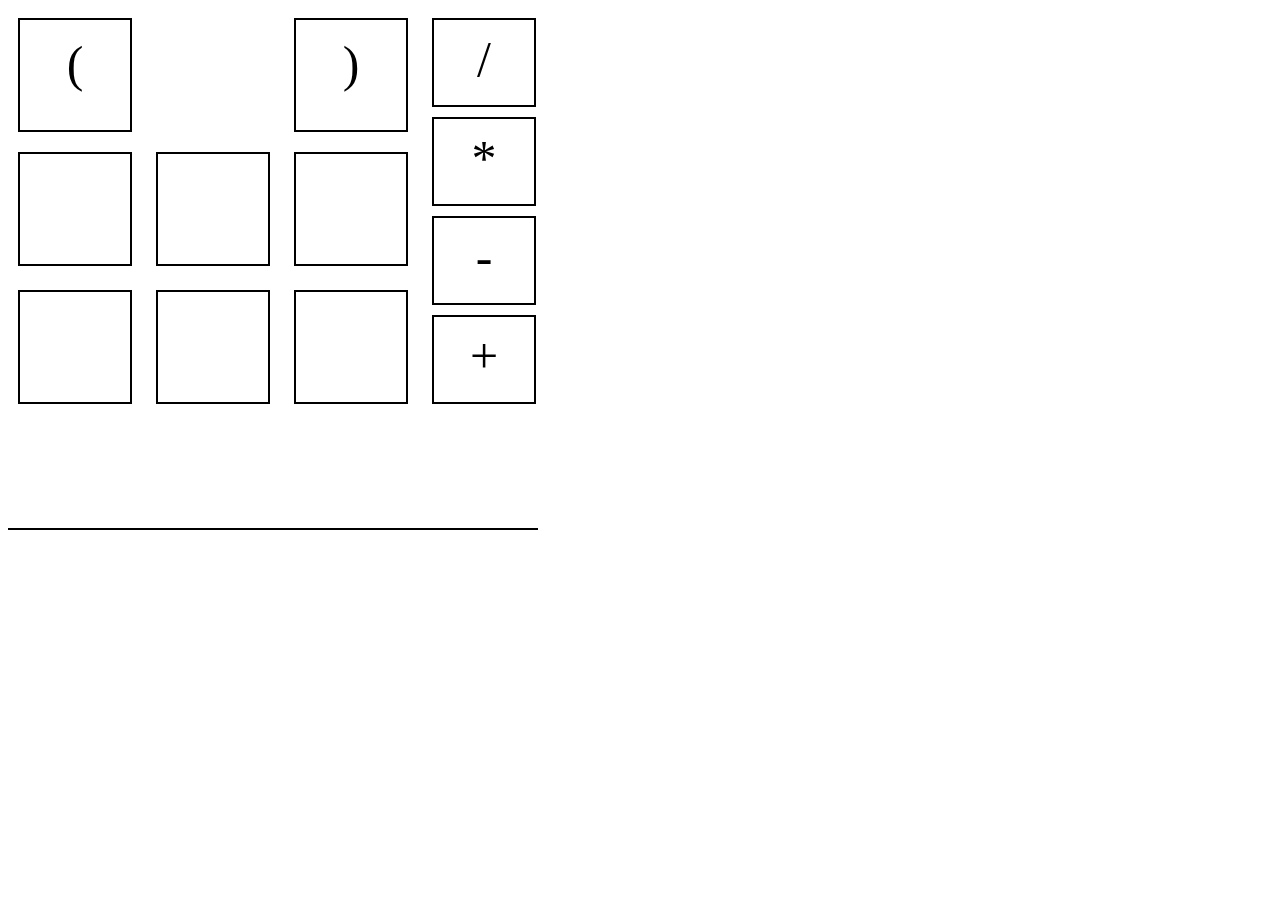
==== index.html @ 4006a00b "deleted example" ====
<!DOCTYPE html>
<html>
    <head>
        <link rel="stylesheet" href="index.css">
    </head>
    <body>
        <div id="dashboard">
            <div id="main">
                <div class="card" id="left_paren">(</div>
                <div class="card" id="right_paren">)</div>
                <br/>
                <div class="card" id="first"></div>
                <div class="card" id="second"></div>
                <div class="card" id="third"></div>
                <br/>
                <div class="card" id="fourth"></div>
                <div class="card" id="fifth"></div>
                <div class="card" id="sixth"></div>
                <br/>
            </div>
            <div id="operators">
                <div class="card" id="division">/</div>
                <div class="card" id="multiplication">*</div>
                <div class="card" id="subtraction">-</div>
                <div class="card" id="addition">+</div>
            </div>
            <div id="input">
                
            </div>
        </div>
    </body>
</html>
---- index.css ----
.card {
    display: inline-block;
    width: 80px;
    height: 80px;
    font-size: 50px;
    border: 2px solid black;
    padding: 15px;
    text-align: center;
    margin: 10px;
}

#main {
    display: inline-block;
}

#operators {
    display: inline-block;
    vertical-align: top;
}

#operators .card {
    display: block;
    vertical-align: middle;
    height: 65px;
    padding: 10px;
}

#right_paren {
    position: relative;
    left: 138px;
}

#input {
    width: 530px;
    margin-top: 50px;
    height: 60px;
    border-bottom: 2px solid black;
}
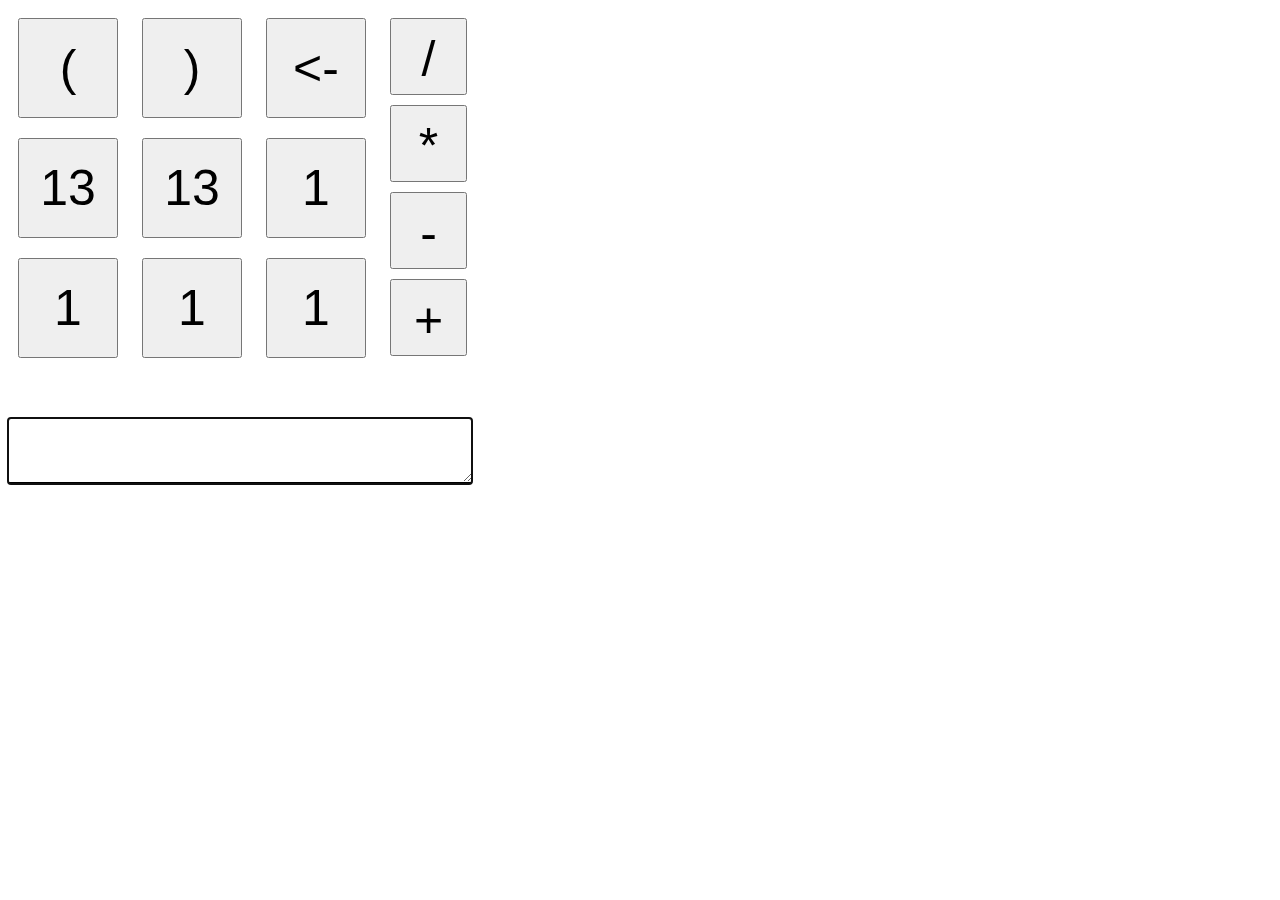
==== commit 291b669b: "added clicking input for front-end" ====
--- a/index.html
+++ b/index.html
@@ -6,27 +6,31 @@
     <body>
         <div id="dashboard">
             <div id="main">
-                <div class="card" id="left_paren">(</div>
-                <div class="card" id="right_paren">)</div>
+                <button class="card" id="left_paren">(</button>
+                <button class="card" id="right_paren">)</button>
+                <button class="card" id="backspace"><-</button>
                 <br/>
-                <div class="card" id="first"></div>
-                <div class="card" id="second"></div>
-                <div class="card" id="third"></div>
+                <button class="card" id="first">13</button>
+                <button class="card" id="second">13</button>
+                <button class="card" id="third">1</button>
                 <br/>
-                <div class="card" id="fourth"></div>
-                <div class="card" id="fifth"></div>
-                <div class="card" id="sixth"></div>
+                <button class="card" id="fourth">1</button>
+                <button class="card" id="fifth">1</button>
+                <button class="card" id="sixth">1</button>
                 <br/>
             </div>
             <div id="operators">
-                <div class="card" id="division">/</div>
-                <div class="card" id="multiplication">*</div>
-                <div class="card" id="subtraction">-</div>
-                <div class="card" id="addition">+</div>
+                <button class="card" id="division">/</button>
+                <button class="card" id="multiplication">*</button>
+                <button class="card" id="subtraction">-</button>
+                <button class="card" id="addition">+</button>
             </div>
-            <div id="input">
-                
-            </div>
+            <textarea id="input" autofocus></textarea>
         </div>
+        <script src="http://code.jquery.com/jquery-2.0.3.min.js"></script>
+        <script>
+            window.jQuery || document.write('<script src="vendor/jquery-1.10.2.min.js"><\/script>')
+        </script>
+        <script src="index.js"></script>
     </body>
 </html>
--- a/index.css
+++ b/index.css
@@ -1,9 +1,8 @@
 .card {
     display: inline-block;
-    width: 80px;
-    height: 80px;
+    width: 100px;
+    height: 100px;
     font-size: 50px;
-    border: 2px solid black;
     padding: 15px;
     text-align: center;
     margin: 10px;
@@ -21,18 +20,20 @@
 #operators .card {
     display: block;
     vertical-align: middle;
-    height: 65px;
+    height: 77px;
+    width: 77px;
     padding: 10px;
-}
-
-#right_paren {
-    position: relative;
-    left: 138px;
+    margin: 10px;
 }
 
 #input {
-    width: 530px;
+    display: block;
+    width: 460px;
     margin-top: 50px;
     height: 60px;
+    font-size: 50px;
+    border-top: none;
+    border-left: none;
+    border-right: none;
     border-bottom: 2px solid black;
-}+}
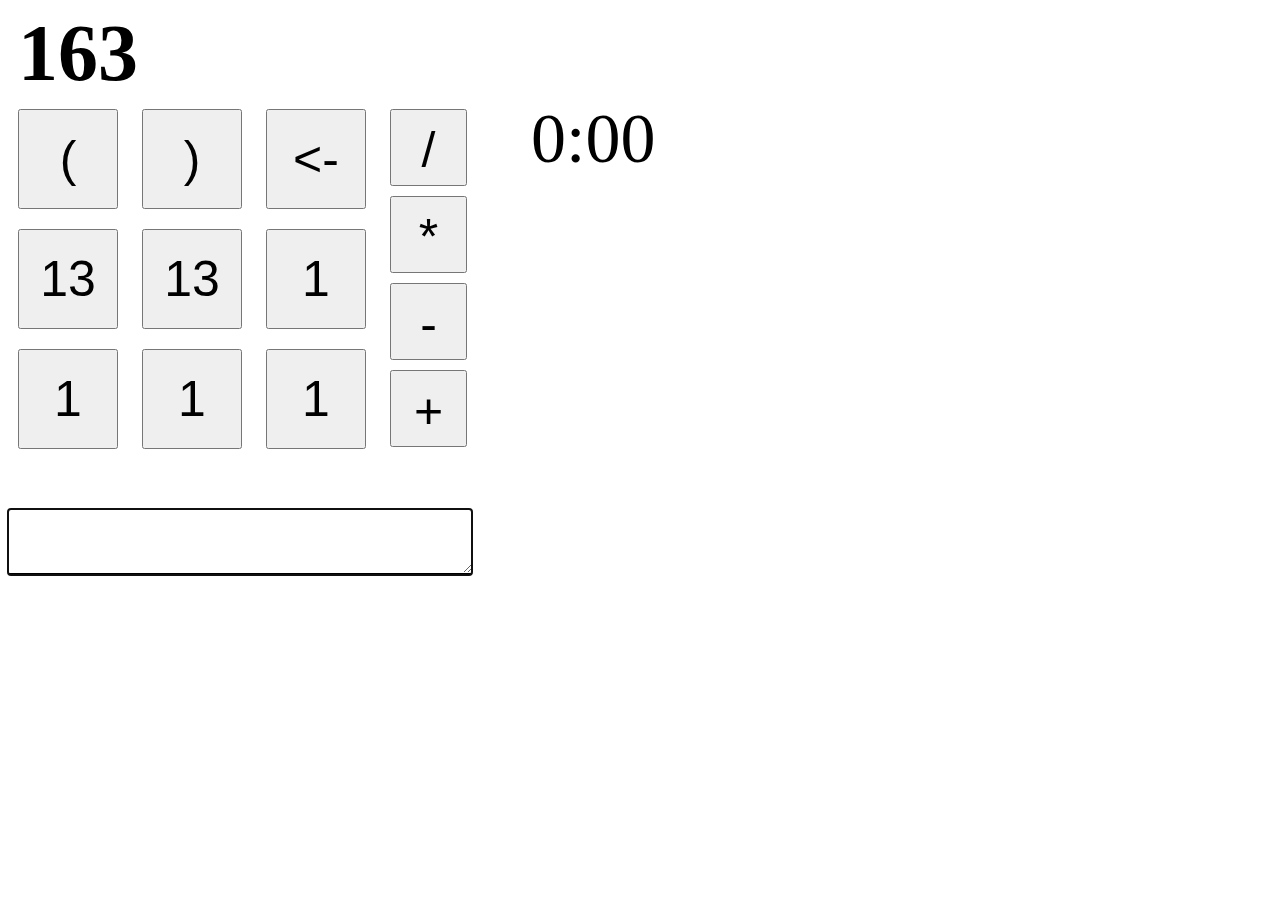
==== commit 3c9f0797: "added timer" ====
--- a/index.html
+++ b/index.html
@@ -1,9 +1,11 @@
 <!DOCTYPE html>
 <html>
     <head>
+        <title>163</title>
         <link rel="stylesheet" href="index.css">
     </head>
     <body>
+        <div id="title">163</div>
         <div id="dashboard">
             <div id="main">
                 <button class="card" id="left_paren">(</button>
@@ -25,8 +27,9 @@
                 <button class="card" id="subtraction">-</button>
                 <button class="card" id="addition">+</button>
             </div>
-            <textarea id="input" autofocus></textarea>
+            <textarea id="input" contenteditable="true" autofocus></textarea>
         </div>
+        <div id="timer"></div>
         <script src="http://code.jquery.com/jquery-2.0.3.min.js"></script>
         <script>
             window.jQuery || document.write('<script src="vendor/jquery-1.10.2.min.js"><\/script>')
--- a/index.css
+++ b/index.css
@@ -37,3 +37,20 @@
     border-right: none;
     border-bottom: 2px solid black;
 }
+
+#dashboard {
+    display: inline-block;
+}
+
+#timer {
+    display: inline-block;
+    vertical-align: top;
+    margin-left: 50px;
+    font-size: 70px;
+}
+
+#title {
+    margin-left: 10px;
+    font-size: 80px;
+    font-weight: bold;
+}
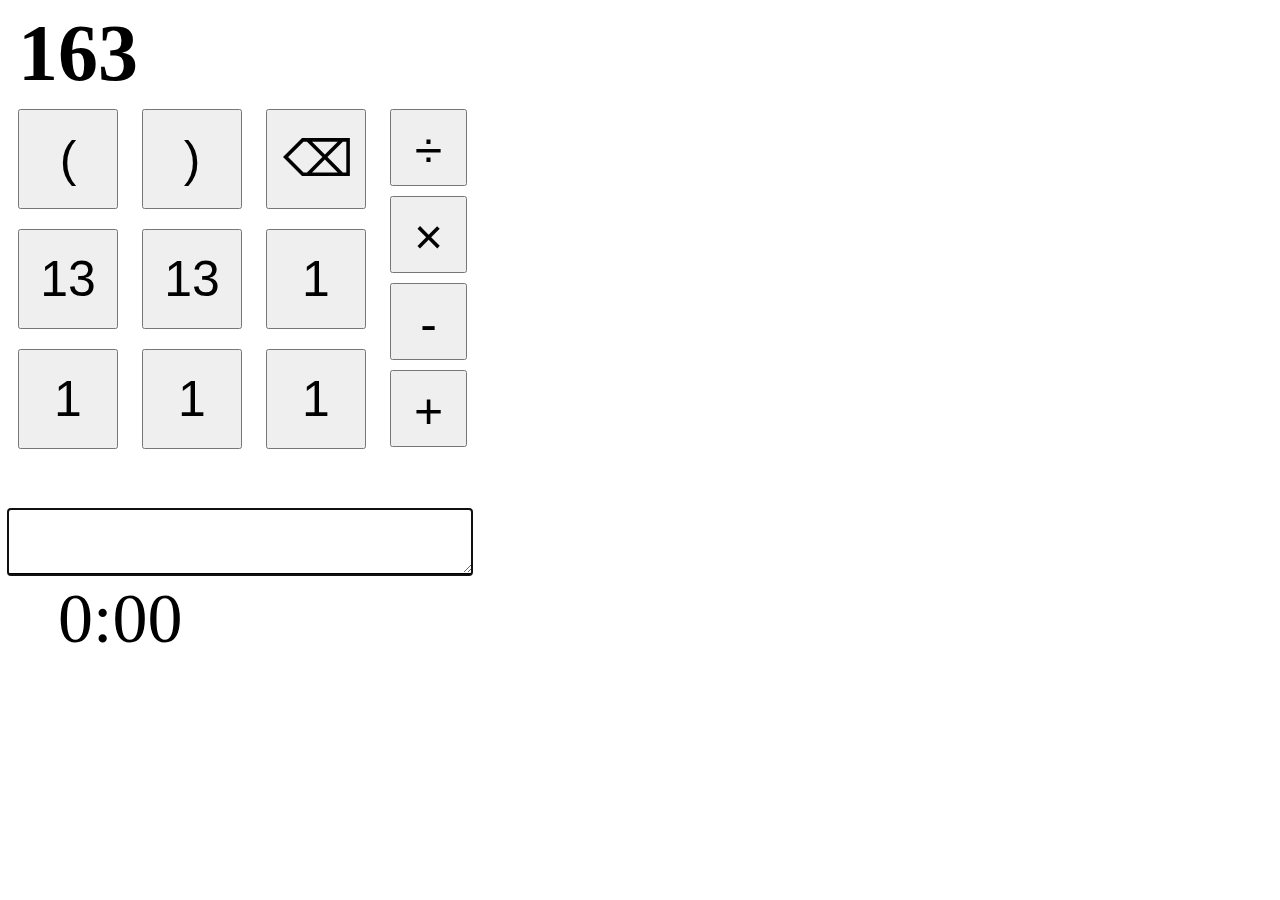
==== commit f10e6158: "switched to 2.0.3" ====
--- a/index.html
+++ b/index.html
@@ -10,7 +10,7 @@
             <div id="main">
                 <button class="card" id="left_paren">(</button>
                 <button class="card" id="right_paren">)</button>
-                <button class="card" id="backspace"><-</button>
+                <button class="card" id="backspace">&#9003;</button>
                 <br/>
                 <button class="card" id="first">13</button>
                 <button class="card" id="second">13</button>
@@ -22,17 +22,18 @@
                 <br/>
             </div>
             <div id="operators">
-                <button class="card" id="division">/</button>
-                <button class="card" id="multiplication">*</button>
+                <button class="card" id="division">&#247;</button>
+                <button class="card" id="multiplication">&#215;</button>
                 <button class="card" id="subtraction">-</button>
                 <button class="card" id="addition">+</button>
             </div>
-            <textarea id="input" contenteditable="true" autofocus></textarea>
+            <textarea id="input" rows=2 autofocus></textarea>
         </div>
+        <div id="result"></div>
         <div id="timer"></div>
         <script src="http://code.jquery.com/jquery-2.0.3.min.js"></script>
         <script>
-            window.jQuery || document.write('<script src="vendor/jquery-1.10.2.min.js"><\/script>')
+            window.jQuery || document.write('<script src="vendor/jquery-2.0.3.min.js"><\/script>')
         </script>
         <script src="index.js"></script>
     </body>
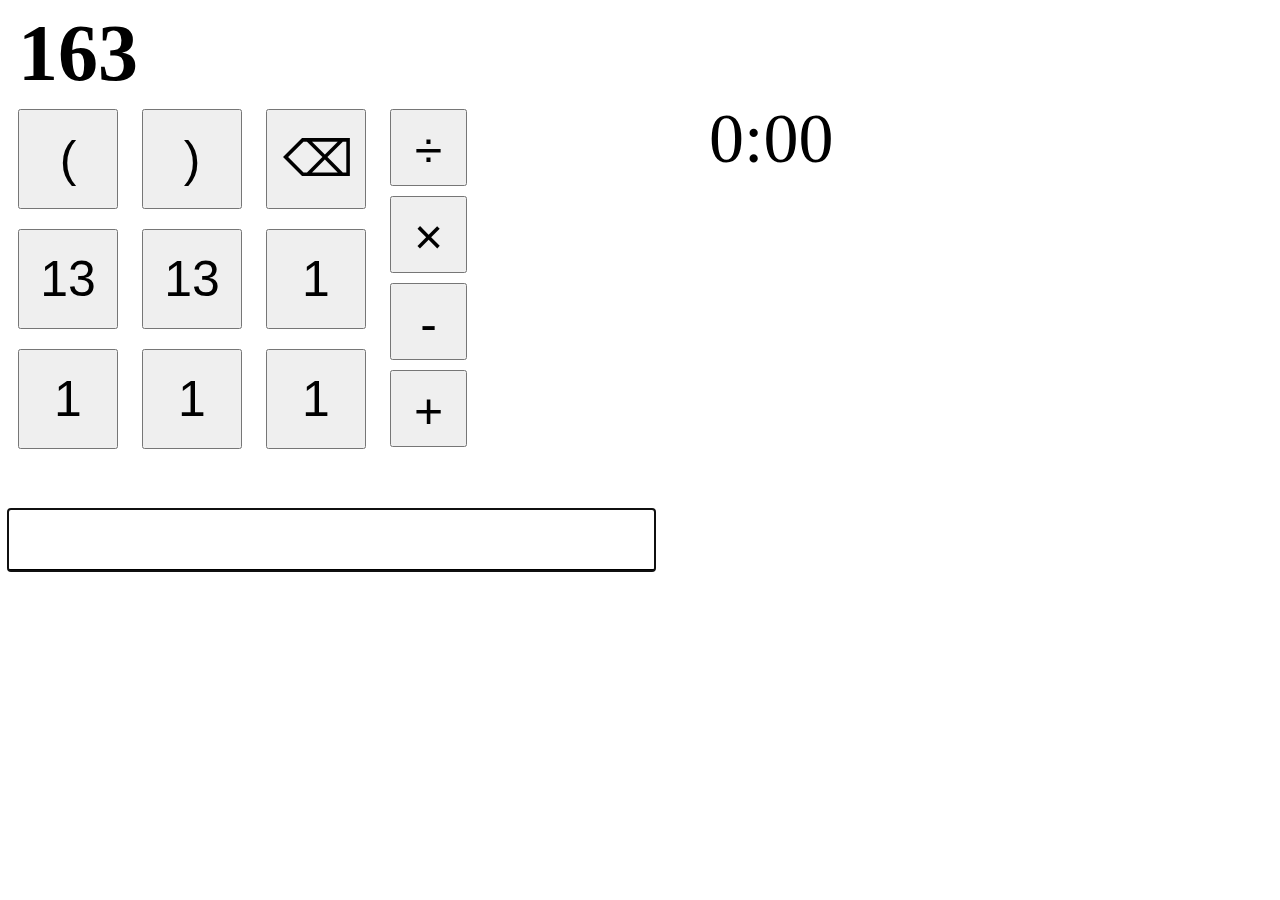
==== commit 61580183: "oops we are using unicode" ====
--- a/index.html
+++ b/index.html
@@ -27,10 +27,10 @@
                 <button class="card" id="subtraction">-</button>
                 <button class="card" id="addition">+</button>
             </div>
-            <textarea id="input" rows=2 autofocus></textarea>
+            <input id="input" autofocus></textarea>
         </div>
+        <div id="timer"></div>
         <div id="result"></div>
-        <div id="timer"></div>
         <script src="http://code.jquery.com/jquery-2.0.3.min.js"></script>
         <script>
             window.jQuery || document.write('<script src="vendor/jquery-2.0.3.min.js"><\/script>')
--- a/index.css
+++ b/index.css
@@ -28,9 +28,7 @@
 
 #input {
     display: block;
-    width: 460px;
     margin-top: 50px;
-    height: 60px;
     font-size: 50px;
     border-top: none;
     border-left: none;
@@ -54,3 +52,7 @@
     font-size: 80px;
     font-weight: bold;
 }
+
+#result {
+    vertical-align: bottom;
+}
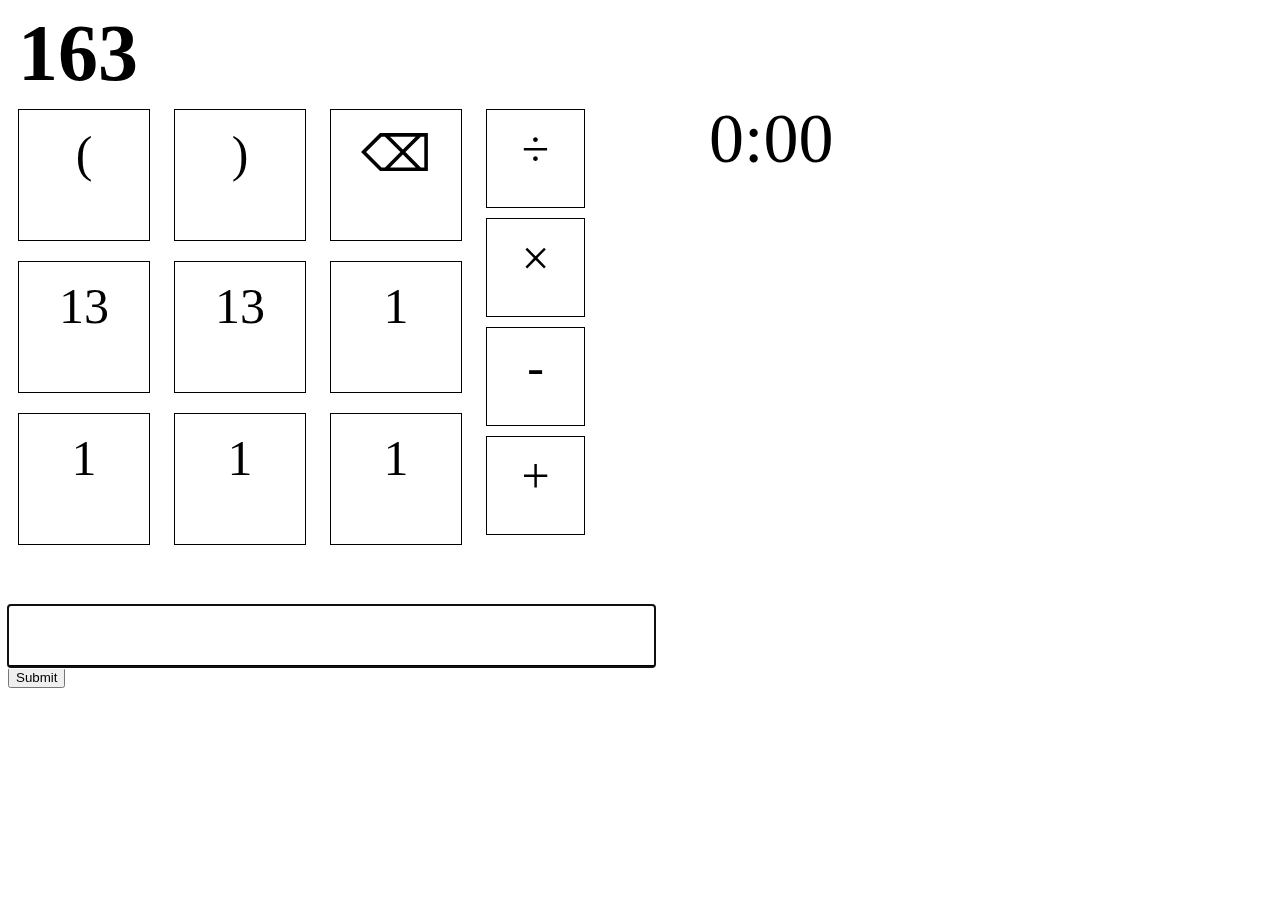
==== commit 9a72734a: "Added communications" ====
--- a/index.html
+++ b/index.html
@@ -8,26 +8,27 @@
         <div id="title">163</div>
         <div id="dashboard">
             <div id="main">
-                <button class="card" id="left_paren">(</button>
-                <button class="card" id="right_paren">)</button>
-                <button class="card" id="backspace">&#9003;</button>
+                <div class="card" id="left_paren">(</div>
+                <div class="card" id="right_paren">)</div>
+                <div class="card" id="backspace">&#9003;</div>
                 <br/>
-                <button class="card" id="first">13</button>
-                <button class="card" id="second">13</button>
-                <button class="card" id="third">1</button>
+                <div class="card" id="first">13</div>
+                <div class="card" id="second">13</div>
+                <div class="card" id="third">1</div>
                 <br/>
-                <button class="card" id="fourth">1</button>
-                <button class="card" id="fifth">1</button>
-                <button class="card" id="sixth">1</button>
+                <div class="card" id="fourth">1</div>
+                <div class="card" id="fifth">1</div>
+                <div class="card" id="sixth">1</div>
                 <br/>
             </div>
             <div id="operators">
-                <button class="card" id="division">&#247;</button>
-                <button class="card" id="multiplication">&#215;</button>
-                <button class="card" id="subtraction">-</button>
-                <button class="card" id="addition">+</button>
+                <div class="card" id="division">&#247;</div>
+                <div class="card" id="multiplication">&#215;</div>
+                <div class="card" id="subtraction">-</div>
+                <div class="card" id="addition">+</div>
             </div>
-            <input id="input" autofocus></textarea>
+            <input id="input" autofocus>
+            <button id="submit">Submit</button>
         </div>
         <div id="timer"></div>
         <div id="result"></div>
@@ -35,6 +36,7 @@
         <script>
             window.jQuery || document.write('<script src="vendor/jquery-2.0.3.min.js"><\/script>')
         </script>
+        <script src="vendor/socket.io.min.js"></script>
         <script src="index.js"></script>
     </body>
 </html>
--- a/index.css
+++ b/index.css
@@ -5,7 +5,9 @@
     font-size: 50px;
     padding: 15px;
     text-align: center;
+    vertical-align: center;
     margin: 10px;
+    border: 1px solid black;
 }
 
 #main {
